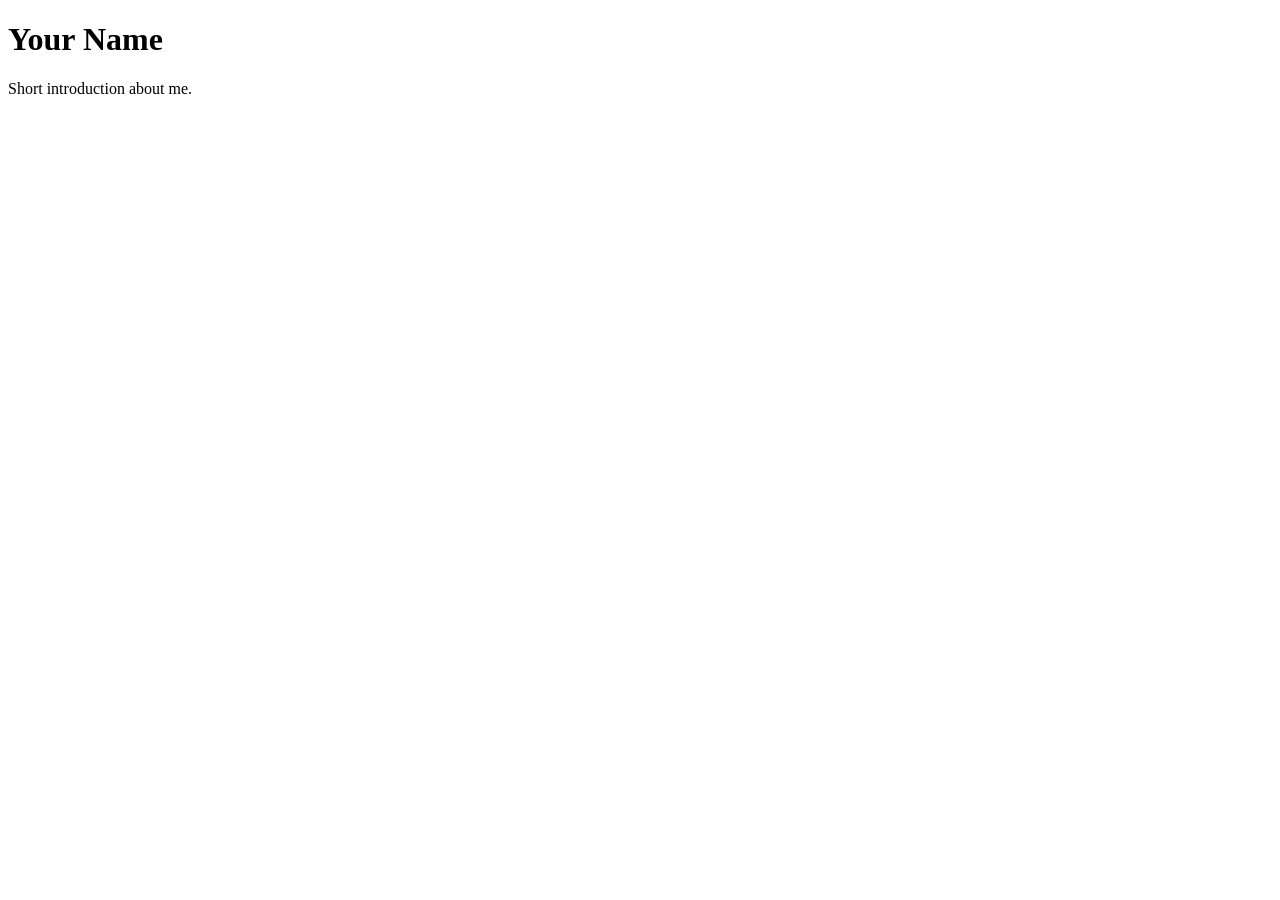
==== index.html @ f0043955 "Add index.html" ====
<!DOCTYPE html>
<html lang="en">
<head>
  <meta charset="UTF-8">
  <meta name="viewport" content="width=device-width, initial-scale=1.0">
  <title>My Portfolio</title>
</head>
<body>
  <h1>Your Name</h1>
  <p>Short introduction about me.</p>
</body>
</html>
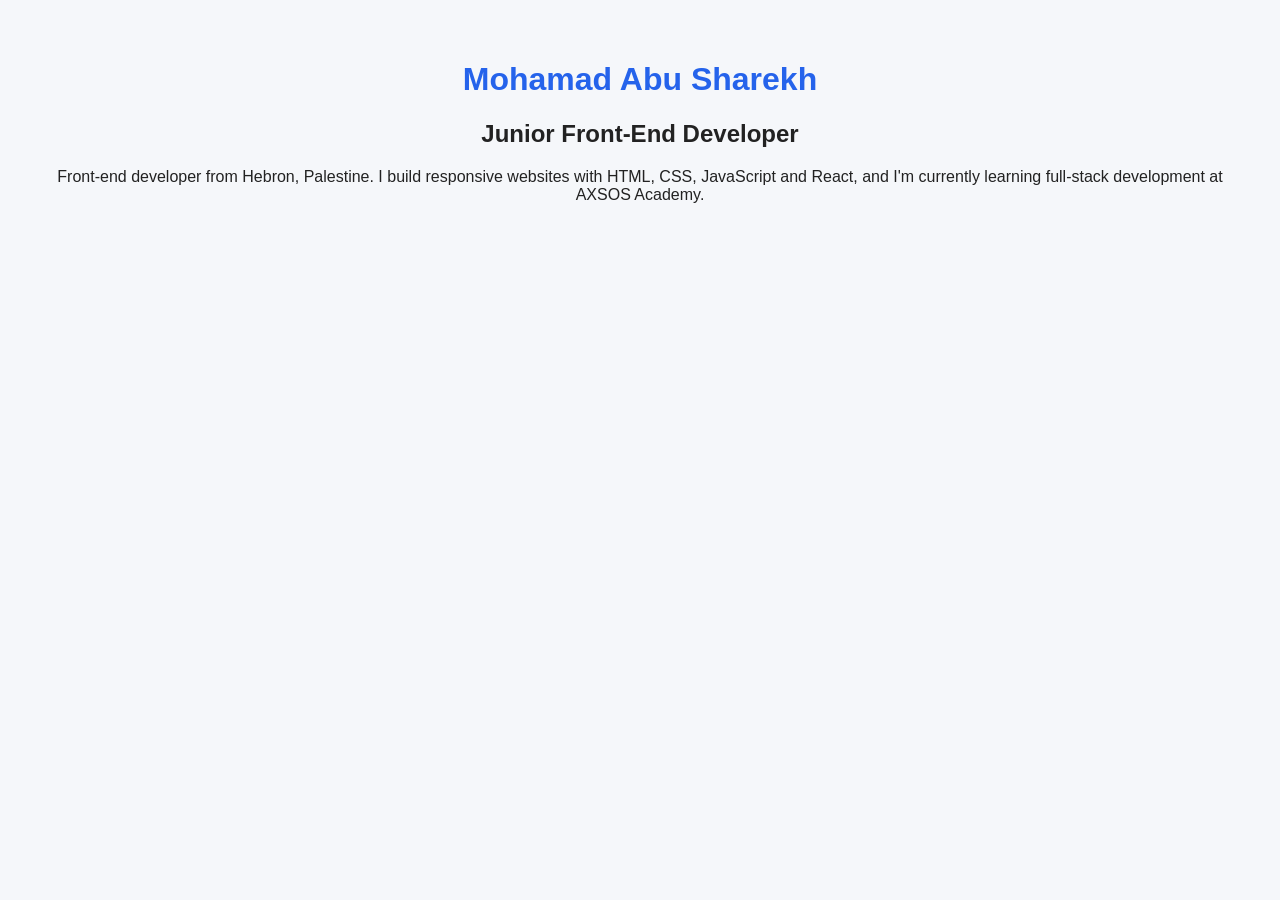
==== commit 4a9e531c: "Add style.css and link it" ====
--- a/index.html
+++ b/index.html
@@ -4,9 +4,13 @@
   <meta charset="UTF-8">
   <meta name="viewport" content="width=device-width, initial-scale=1.0">
   <title>My Portfolio</title>
+  <link rel="stylesheet" href="style.css">
 </head>
 <body>
-  <h1>Your Name</h1>
-  <p>Short introduction about me.</p>
+<body>
+  <h1>Mohamad Abu Sharekh</h1>
+  <h2>Junior Front-End Developer</h2>
+  <p>Front-end developer from Hebron, Palestine. I build responsive websites with HTML, CSS, JavaScript and React, and I'm currently learning full-stack development at AXSOS Academy.</p>
+</body>
 </body>
 </html>
--- a/style.css
+++ b/style.css
@@ -0,0 +1,12 @@
+body {
+  font-family: Arial, sans-serif;
+  background-color: #f5f7fa;
+  color: #222;
+  margin: 0;
+  padding: 40px;
+  text-align: center;
+}
+
+h1 {
+  color: #2563eb;
+}
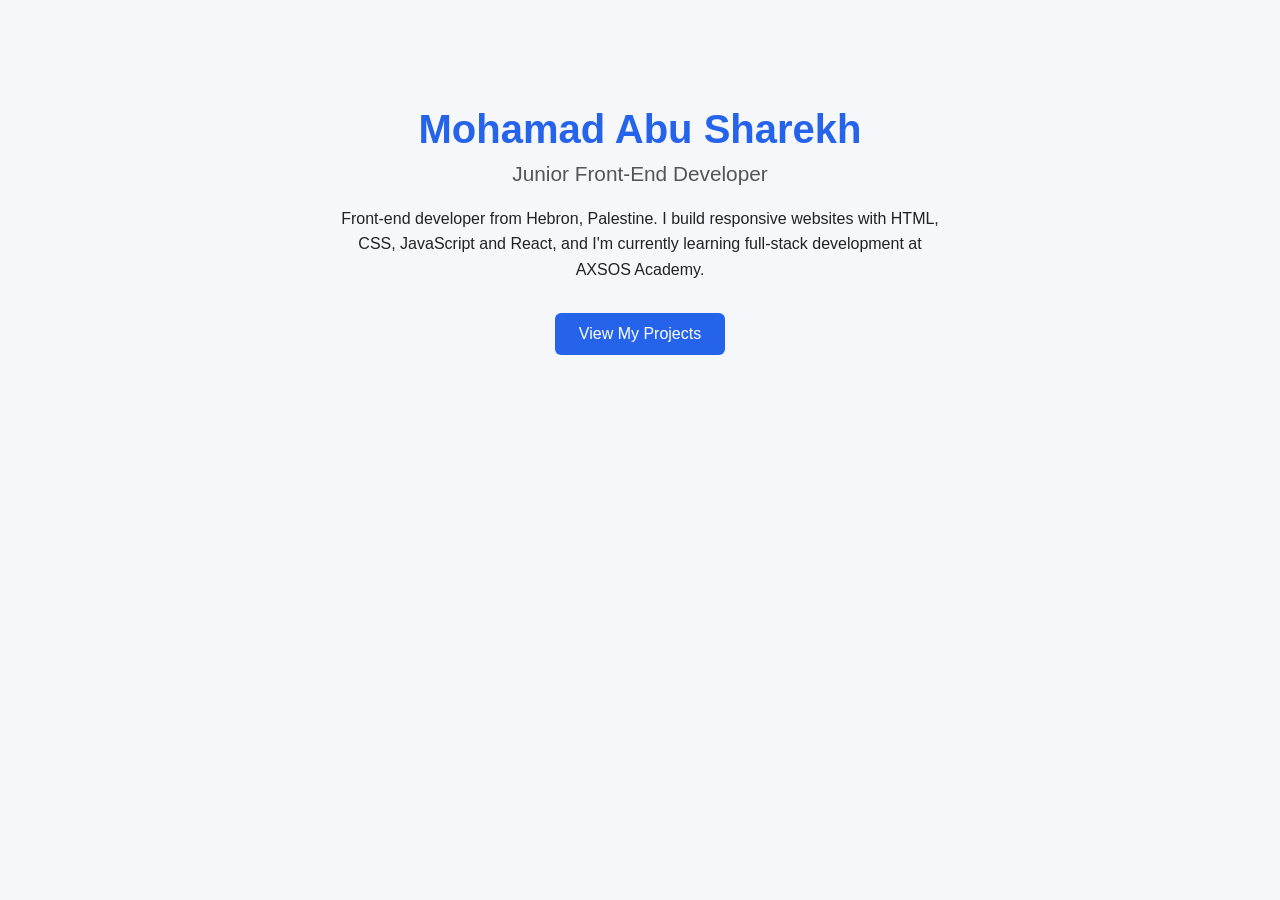
==== commit 8bd99e38: "Style the page and add View My Projects button" ====
--- a/index.html
+++ b/index.html
@@ -11,6 +11,7 @@
   <h1>Mohamad Abu Sharekh</h1>
   <h2>Junior Front-End Developer</h2>
   <p>Front-end developer from Hebron, Palestine. I build responsive websites with HTML, CSS, JavaScript and React, and I'm currently learning full-stack development at AXSOS Academy.</p>
+  <a href="projects.html" class="button">View My Projects</a>
 </body>
 </body>
 </html>
--- a/style.css
+++ b/style.css
@@ -3,10 +3,39 @@
   background-color: #f5f7fa;
   color: #222;
   margin: 0;
-  padding: 40px;
+  padding: 80px 20px;
   text-align: center;
 }
 
 h1 {
+  font-size: 2.5rem;
   color: #2563eb;
+  margin-bottom: 10px;
+}
+
+h2 {
+  font-size: 1.3rem;
+  font-weight: normal;
+  color: #555;
+  margin-top: 0;
+}
+
+p {
+  max-width: 600px;
+  margin: 20px auto;
+  line-height: 1.6;
+}
+
+.button {
+  display: inline-block;
+  background-color: #2563eb;
+  color: white;
+  padding: 12px 24px;
+  border-radius: 6px;
+  text-decoration: none;
+  margin-top: 10px;
+}
+
+.button:hover {
+  background-color: #1d4ed8;
 }
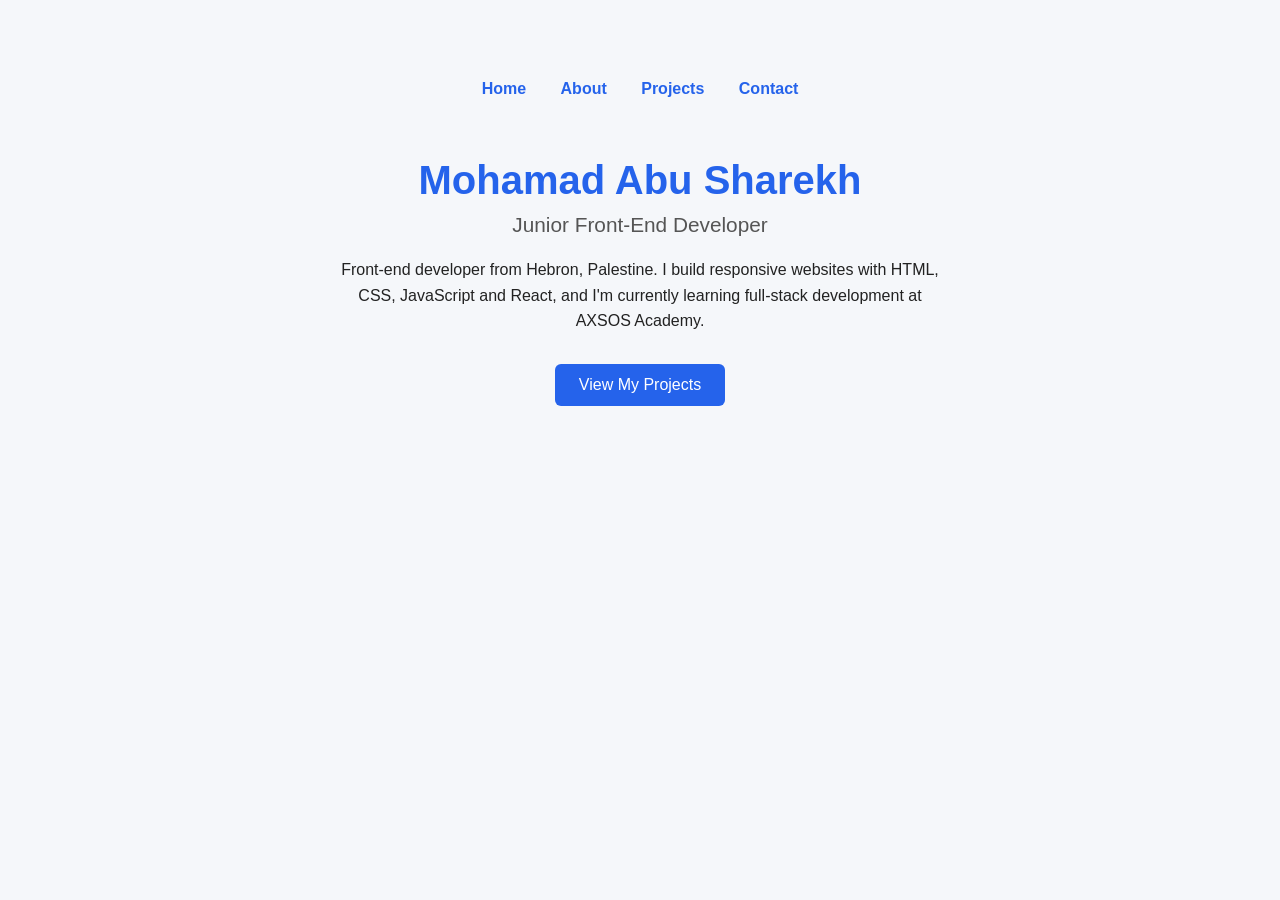
==== commit 8b9b2aa4: "Add navigation and about page" ====
--- a/index.html
+++ b/index.html
@@ -8,6 +8,12 @@
 </head>
 <body>
 <body>
+    <nav>
+        <a href="index.html">Home</a>
+        <a href="about.html">About</a>
+        <a href="projects.html">Projects</a>
+        <a href="contact.html">Contact</a>
+    </nav>
   <h1>Mohamad Abu Sharekh</h1>
   <h2>Junior Front-End Developer</h2>
   <p>Front-end developer from Hebron, Palestine. I build responsive websites with HTML, CSS, JavaScript and React, and I'm currently learning full-stack development at AXSOS Academy.</p>
--- a/style.css
+++ b/style.css
@@ -38,4 +38,18 @@
 
 .button:hover {
   background-color: #1d4ed8;
+}
+nav {
+  margin-bottom: 60px;
+}
+
+nav a {
+  color: #2563eb;
+  text-decoration: none;
+  margin: 0 15px;
+  font-weight: bold;
+}
+
+nav a:hover {
+  text-decoration: underline;
 }
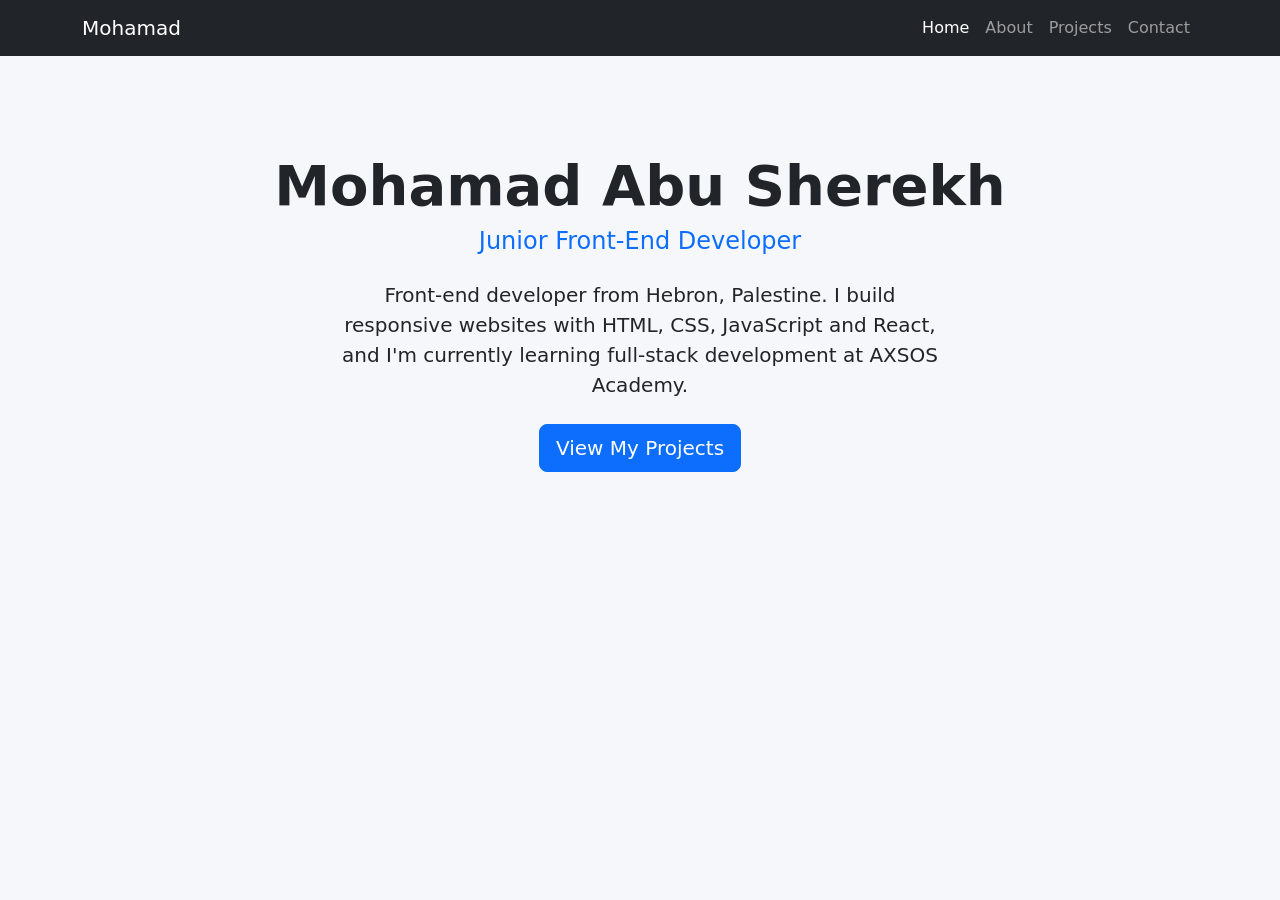
==== commit 30b6a5fe: "Redesign portfolio with Bootstrap" ====
--- a/index.html
+++ b/index.html
@@ -3,21 +3,37 @@
 <head>
   <meta charset="UTF-8">
   <meta name="viewport" content="width=device-width, initial-scale=1.0">
-  <title>My Portfolio</title>
+  <title>Mohamad Abu Sherekh | Portfolio</title>
+  <link href="https://cdn.jsdelivr.net/npm/bootstrap@5.3.3/dist/css/bootstrap.min.css" rel="stylesheet">
   <link rel="stylesheet" href="style.css">
 </head>
 <body>
-<body>
-    <nav>
-        <a href="index.html">Home</a>
-        <a href="about.html">About</a>
-        <a href="projects.html">Projects</a>
-        <a href="contact.html">Contact</a>
-    </nav>
-  <h1>Mohamad Abu Sharekh</h1>
-  <h2>Junior Front-End Developer</h2>
-  <p>Front-end developer from Hebron, Palestine. I build responsive websites with HTML, CSS, JavaScript and React, and I'm currently learning full-stack development at AXSOS Academy.</p>
-  <a href="projects.html" class="button">View My Projects</a>
-</body>
+  <nav class="navbar navbar-expand-md navbar-dark bg-dark">
+    <div class="container">
+      <a class="navbar-brand" href="index.html">Mohamad</a>
+      <button class="navbar-toggler" type="button" data-bs-toggle="collapse" data-bs-target="#menu">
+        <span class="navbar-toggler-icon"></span>
+      </button>
+      <div class="collapse navbar-collapse" id="menu">
+        <ul class="navbar-nav ms-auto">
+          <li class="nav-item"><a class="nav-link active" href="index.html">Home</a></li>
+          <li class="nav-item"><a class="nav-link" href="about.html">About</a></li>
+          <li class="nav-item"><a class="nav-link" href="projects.html">Projects</a></li>
+          <li class="nav-item"><a class="nav-link" href="contact.html">Contact</a></li>
+        </ul>
+      </div>
+    </div>
+  </nav>
+
+  <header class="container text-center py-5 my-5">
+    <h1 class="display-4 fw-bold">Mohamad Abu Sherekh</h1>
+    <h2 class="h4 text-primary">Junior Front-End Developer</h2>
+    <p class="lead mx-auto my-4" style="max-width: 600px;">
+      Front-end developer from Hebron, Palestine. I build responsive websites with HTML, CSS, JavaScript and React, and I'm currently learning full-stack development at AXSOS Academy.
+    </p>
+    <a href="projects.html" class="btn btn-primary btn-lg">View My Projects</a>
+  </header>
+
+  <script src="https://cdn.jsdelivr.net/npm/bootstrap@5.3.3/dist/js/bootstrap.bundle.min.js"></script>
 </body>
 </html>
--- a/style.css
+++ b/style.css
@@ -1,55 +1,3 @@
 body {
-  font-family: Arial, sans-serif;
   background-color: #f5f7fa;
-  color: #222;
-  margin: 0;
-  padding: 80px 20px;
-  text-align: center;
-}
-
-h1 {
-  font-size: 2.5rem;
-  color: #2563eb;
-  margin-bottom: 10px;
-}
-
-h2 {
-  font-size: 1.3rem;
-  font-weight: normal;
-  color: #555;
-  margin-top: 0;
-}
-
-p {
-  max-width: 600px;
-  margin: 20px auto;
-  line-height: 1.6;
-}
-
-.button {
-  display: inline-block;
-  background-color: #2563eb;
-  color: white;
-  padding: 12px 24px;
-  border-radius: 6px;
-  text-decoration: none;
-  margin-top: 10px;
-}
-
-.button:hover {
-  background-color: #1d4ed8;
-}
-nav {
-  margin-bottom: 60px;
-}
-
-nav a {
-  color: #2563eb;
-  text-decoration: none;
-  margin: 0 15px;
-  font-weight: bold;
-}
-
-nav a:hover {
-  text-decoration: underline;
 }
